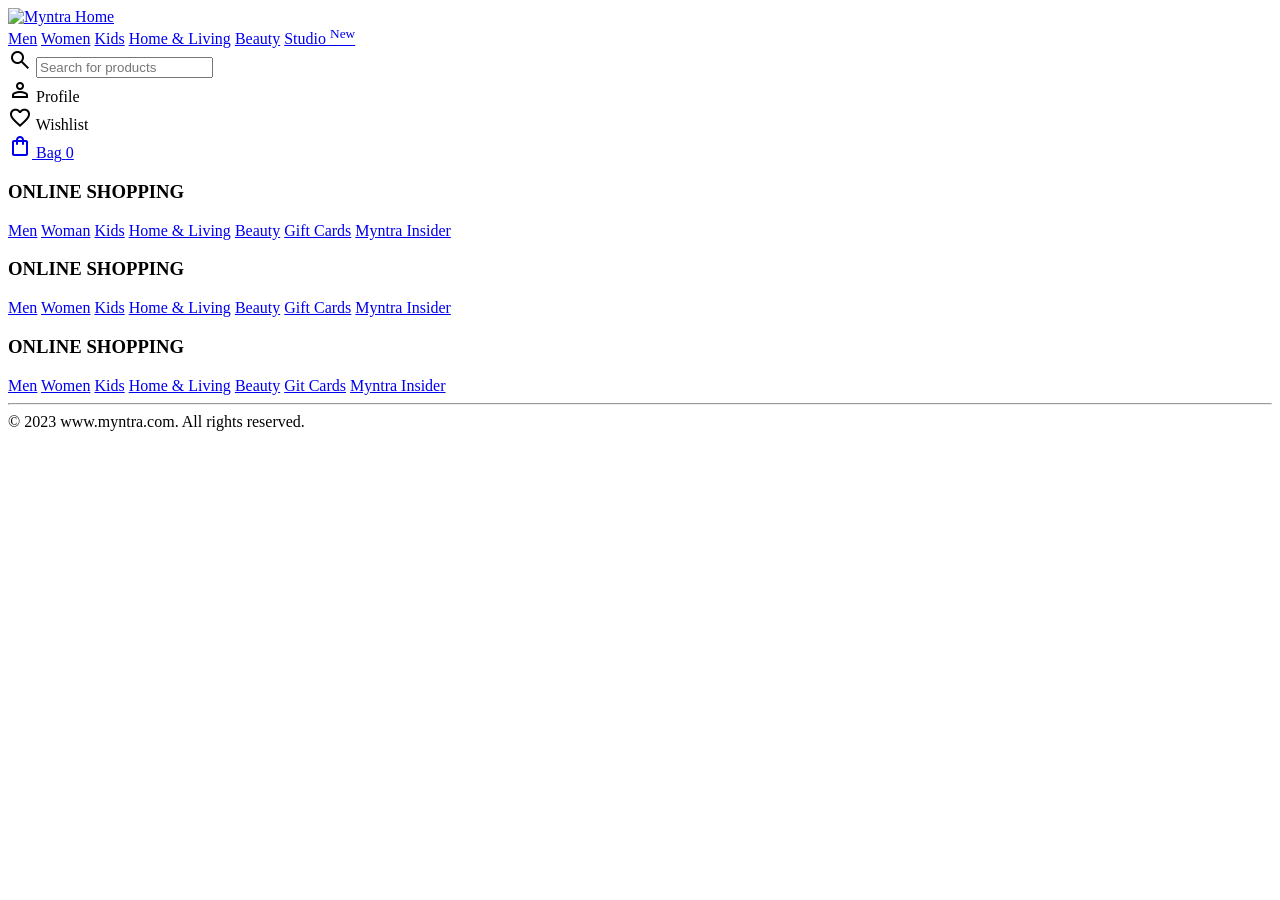
==== index.html @ 68592dbe "Create index.html" ====
<!DOCTYPE html>
<html lang="en">
<head>
  <link rel="stylesheet" href="index.css">
  <link rel="stylesheet" href="bag.css">
  <link rel="stylesheet" href="https://fonts.googleapis.com/css2?family=Material+Symbols+Outlined:opsz,wght,FILL,GRAD@20..48,100..700,0..1,-50..200">
  <title>Myntra Clone</title>
</head>
<body>
  <header>
    <div class = "logo-container">
      <a href="#"><img class="myntra_home" src="images/Myntra_logo.webp" alt="Myntra Home"></a>
    </div>
    <nav class="nav_bar">
      <a href="#">Men</a>
      <a href="#">Women</a>
      <a href="#">Kids</a>
      <a href="#">Home & Living</a>
      <a href="#">Beauty</a>
      <a href="#">Studio <sup>New</sup></a>
    </nav>
    <div class="search_bar">
      <span class="material-symbols-outlined search_icon">search</span>
      <input class="search_input" placeholder="Search for products">
      </div>
      <div class="action_bar">
        <div class="action_container">
          <span class="material-symbols-outlined action_icon">person</span>
          <span class="action_name">Profile</span>
        </div>
        <div class="action_container">
          <span class="material-symbols-outlined action_icon">favorite</span>
          <span class="action_name">Wishlist</span>
        </div>
        <a class="action_container" href="bags/bag.html">
          <span class="material-symbols-outlined action_icon">shopping_bag</span>
          <span class="action_name">Bag</span>
          <span class="bag-item-count">0</span>
        </a>
      </div>
  </header>
  <main>
    <div class="items-container">
    </div>
  </main>
  <footer>
    <div class="footer_container">
      <div class="footer_column">
        <h3>
          ONLINE SHOPPING
        </h3>
        <a href="#">Men</a>
        <a href="#">Woman</a>
        <a href="#">Kids</a>
        <a href="#">Home & Living</a>
        <a href="#">Beauty</a>
        <a href="#"> Gift Cards</a>
        <a href="#">Myntra Insider</a>
      </div>
      <div class="footer_column">
        <h3>ONLINE SHOPPING</h3>
        <a href="#">Men</a>
        <a href="#">Women</a>
        <a href="#">Kids</a>
        <a href="#">Home & Living</a>
        <a href="#">Beauty</a>
        <a href="#">Gift Cards</a>
        <a href="#">Myntra Insider</a>
      </div>
      <div class="footer_column">
        <h3>ONLINE SHOPPING</h3>
        <a href="#">Men</a>
        <a href="#">Women</a>
        <a href="#">Kids</a>
        <a href="#">Home & Living</a>
        <a href="#">Beauty</a>
        <a href="#">Git Cards</a>
        <a href="#">Myntra Insider</a>
      </div>
    </div>
    <hr>
    <div class="copyright">
      © 2023 www.myntra.com. All rights reserved.
    </div>
  </footer>
  <script src="items.js"></script>
</body>
</html>
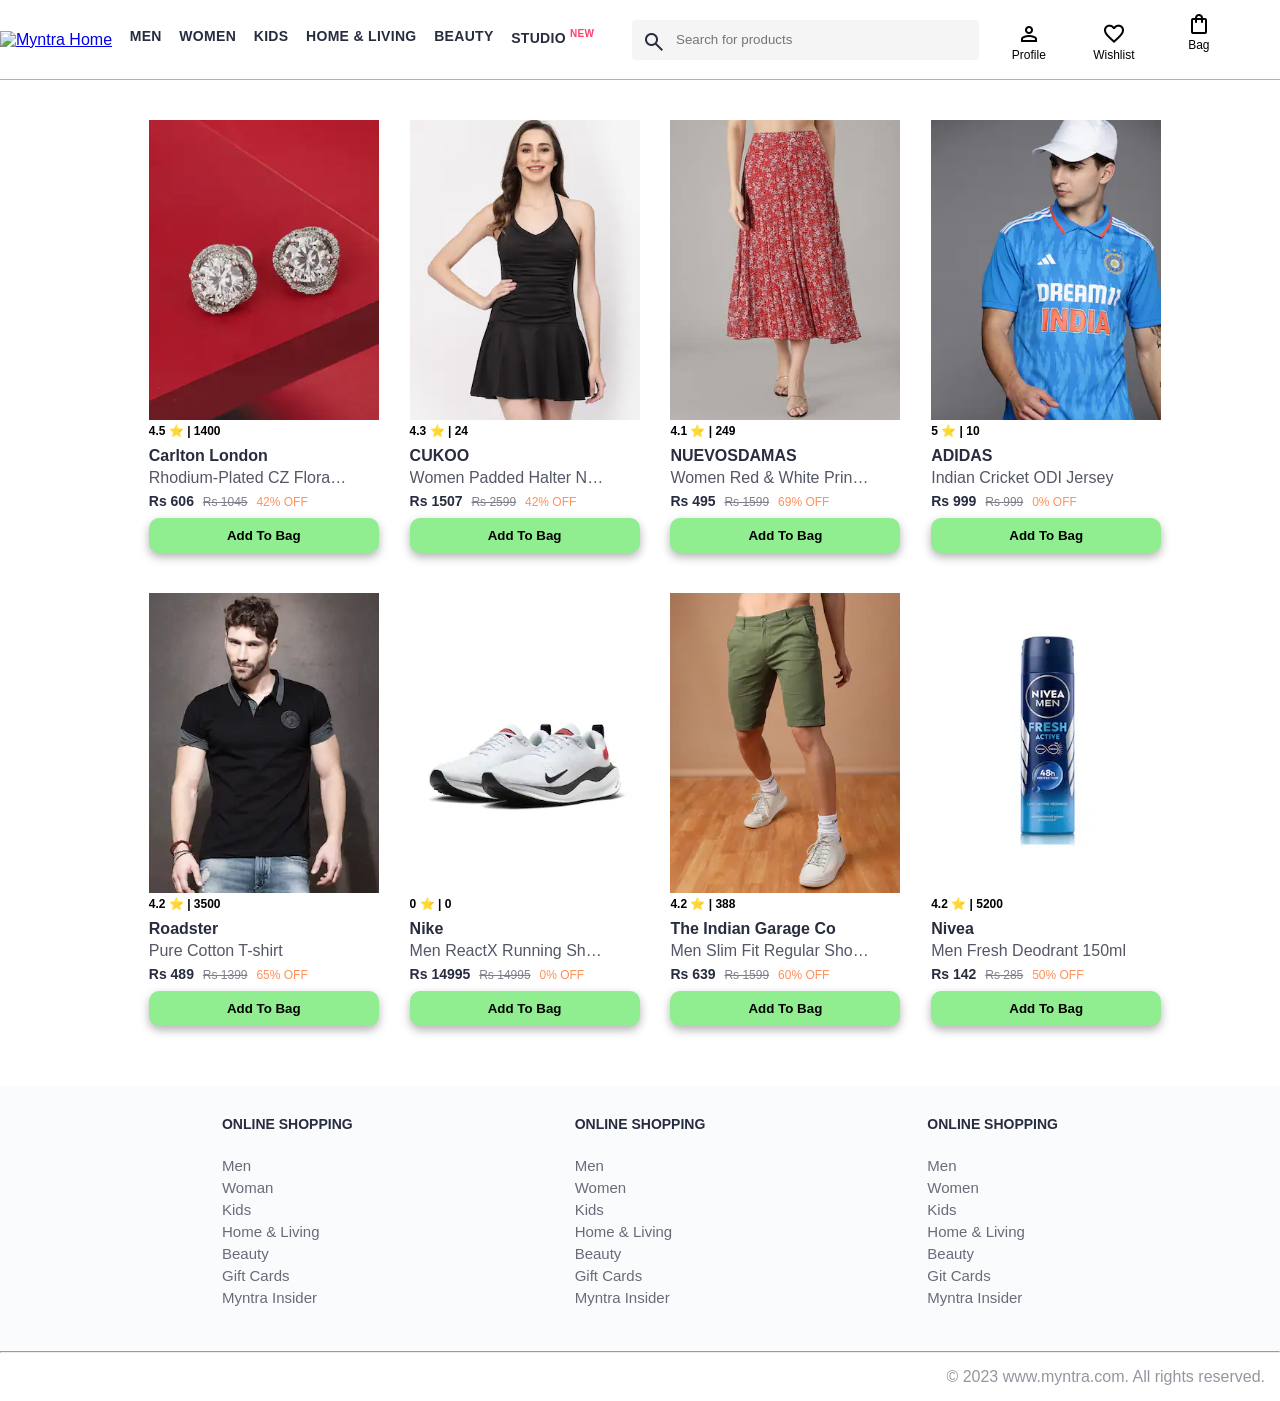
==== commit 0a9633a6: "Update index.html" ====
--- a/index.html
+++ b/index.html
@@ -9,7 +9,7 @@
 <body>
   <header>
     <div class = "logo-container">
-      <a href="#"><img class="myntra_home" src="images/Myntra_logo.webp" alt="Myntra Home"></a>
+      <a href="#"><img class="myntra_home" src="images/Myntra_logo(1).webp" alt="Myntra Home"></a>
     </div>
     <nav class="nav_bar">
       <a href="#">Men</a>
--- a/index.css
+++ b/index.css
@@ -0,0 +1,289 @@
+* {
+    margin: 0;
+    padding: 0;
+    font-family: Assistant,-apple-system,BlinkMacSystemFont,Segoe UI,Roboto,Helvetica,Arial,sans-serif;
+    box-sizing: border-box;
+}
+header {
+    display: flex;
+    background-color: #ffffff;
+    height: 80px;
+    justify-content: space-between;
+    align-items: center;
+    border-bottom: 1px solid #b6b1b1;
+}
+.myntra_home {
+    height: 45px;
+}
+.logo_container {
+    margin-left: 4%;
+}
+.action_bar {
+    margin-right: 4%;
+}
+.nav_bar {
+    display: flex;
+    min-width: 500px;
+    justify-content: space-evenly;
+}
+.nav_bar a {
+    font-size: 14px;
+    letter-spacing: .3px;
+    color: #282c3f;
+    font-weight: 700;
+    text-transform: uppercase;
+    text-decoration: none;
+    padding: 28px 0;
+    border-bottom: 5px solid #ffffff;
+}
+.nav_bar a:hover {
+    border-bottom: 4px solid #f54e77;
+}
+
+.nav_bar a sup {
+    color: #ff3f6c;
+    font-size: 10px;
+}
+
+.search_bar {
+    height: 40px;
+    min-width: 200px;
+    flex-grow: 1;
+    max-width: 450px;
+    margin: 0 20px;
+    display: flex;
+    align-items: center;
+}
+.search_icon {
+    box-sizing: content-box;
+    height: 20px;
+    padding: 10px;
+    background-color: #f5f5f6;
+    color: #282c3f;
+    font-weight: 300;
+    border-radius: 4px 0 0 4px;
+}
+.search_input {
+    color: #696e79;
+    background-color: #f5f5f6;
+    flex-grow: 1;
+    height: 40px;
+    border: 0;
+    border-radius: 0 4px 4px 0;
+}
+
+.action_bar {
+    display: flex;
+    min-width: 180px;
+    justify-content: center;
+    align-items: center;
+    gap: 25px;
+}
+
+.action_container {
+    display: flex;
+    flex-direction: column;
+    align-items: center;
+}
+
+/* Main section */
+.banner_container {
+    margin: 40px 0;
+}
+.banner_image {
+    width: 100%;
+}
+
+.category_heading {
+    text-transform: uppercase;
+    color: #3e4152;
+    letter-spacing: .15em;
+    font-size: 1.8em;
+    margin: 50px 0 10px 30px;
+    max-height: 5em;
+    font-weight: 700;
+}
+
+.category-items, .items-container {
+    width: 80%;
+    margin: 50px 10%;
+    display: flex;
+    flex-wrap: wrap;
+    justify-content: space-evenly;
+    column-gap: 20px;
+    row-gap: 20px;
+    object-fit: cover;
+}
+
+.sale_item {
+    width: 250px;
+}
+
+.footer_container {
+    padding: 30px 0px 40px 0px;
+    background: #FAFBFC;
+    display: flex;
+    justify-content: space-evenly;
+    margin-top: 60px;
+}
+
+.footer_column {
+    display: flex;
+    flex-direction: column;
+}
+
+.footer_column h3 {
+    color: #282c3f;
+    font-size: 14px;
+    margin-bottom: 25px;
+}
+
+.footer_column a {
+    color: #696b79;
+    font-size: 15px;
+    text-decoration: none;
+    padding-bottom: 5px;
+}
+
+.copyright {
+    color: #94969f;
+    text-align: end;
+    padding: 15px;
+}
+.action_icon{
+  font-size: 12px;
+  margin-top: 4px;
+}
+.action_name{
+  font-size: 12px;
+}
+.action_container{
+  gap: 2px;
+  display: flex;
+  flex-direction: column;
+  align-items: center;
+  width: 60px;
+}
+.items-container{
+    width: 80%;
+    margin-left: 10%;
+    margin-top: 40px;
+    margin-bottom: 40px;
+    gap: 40px;
+
+}
+.item-container{
+    width: 200px;
+
+}
+.item-image1{
+    width: 230px;
+    height: 300px;
+
+}
+.rating{
+    font-size: 12px;
+    font-weight: 700;
+
+}
+.company-name{
+    font-size: 16px;
+    font-weight: 700;
+    line-height: 1;
+    color: #282c3f;
+    margin-bottom: 6px;
+    overflow: hidden;
+    text-overflow: ellipsis;
+    white-space: nowrap;
+    margin-top: 10px;
+
+}
+.item-name{
+    color: #535766;
+    font-family: 14px;
+    line-height: 1;
+    margin-top: 0px;
+    margin-bottom: 0px;
+    overflow: hidden;
+    text-overflow: ellipsis;
+    white-space: nowrap;
+    font-weight: 400;
+    display: block;
+
+}
+.price{
+    font-size: 14px;
+    line-height: 15px;
+    color: #282c3f;
+    white-space: nowrap;
+    margin-top: 8px;
+
+}
+.current-price{
+    font-size: 14px;
+    font-weight: 700;
+    color: #282c3f;
+
+}
+.original-price{
+    font-size: 12px;
+    font-weight: 400;
+    text-decoration: line-through;
+    margin-left: 5px;
+    color: #7e818c;
+
+
+}
+.discount{
+    color: #ff905a;
+    font-size: 12px;
+    font-weight: 400;
+    margin-left: 5px;
+    
+}
+.btn-add-bag{
+    background-color: lightgreen;
+    border: none;
+    padding: 5 px 15 px;
+    border-radius: 10px;
+    height: 35px;
+    width: 230px;
+    margin-top: 8px;
+    cursor: pointer;
+    color: black;
+    font-weight: 700;
+    transition: all 0.3s ease;
+    box-shadow: 0 4px 10px rgba(0,0,0,0.3)
+
+}
+.btn-add-bag:hover{
+  transform:scale(1.1);
+  box-shadow:0 10px 25px rgba(0,0,0,0.5);
+}
+.btn-add-bag:active{
+  transform: scale(0.95);
+}
+
+.bag-item-count{
+    background-color: #f16565;
+    white-space: nowrap;
+    text-align: center;
+    line-height: 18px;
+    padding: 0 6px;
+    height: 18px;
+    position: relative;
+    border-radius: 50%;
+    font-size: 12px;
+    color: #fff;
+    left: 13px;
+    top: -44px;
+    font-weight: 700;
+    cursor: pointer;
+
+}
+.action_container {
+    text-decoration: none;
+}
+a.action_container:link {
+    color:black;
+}
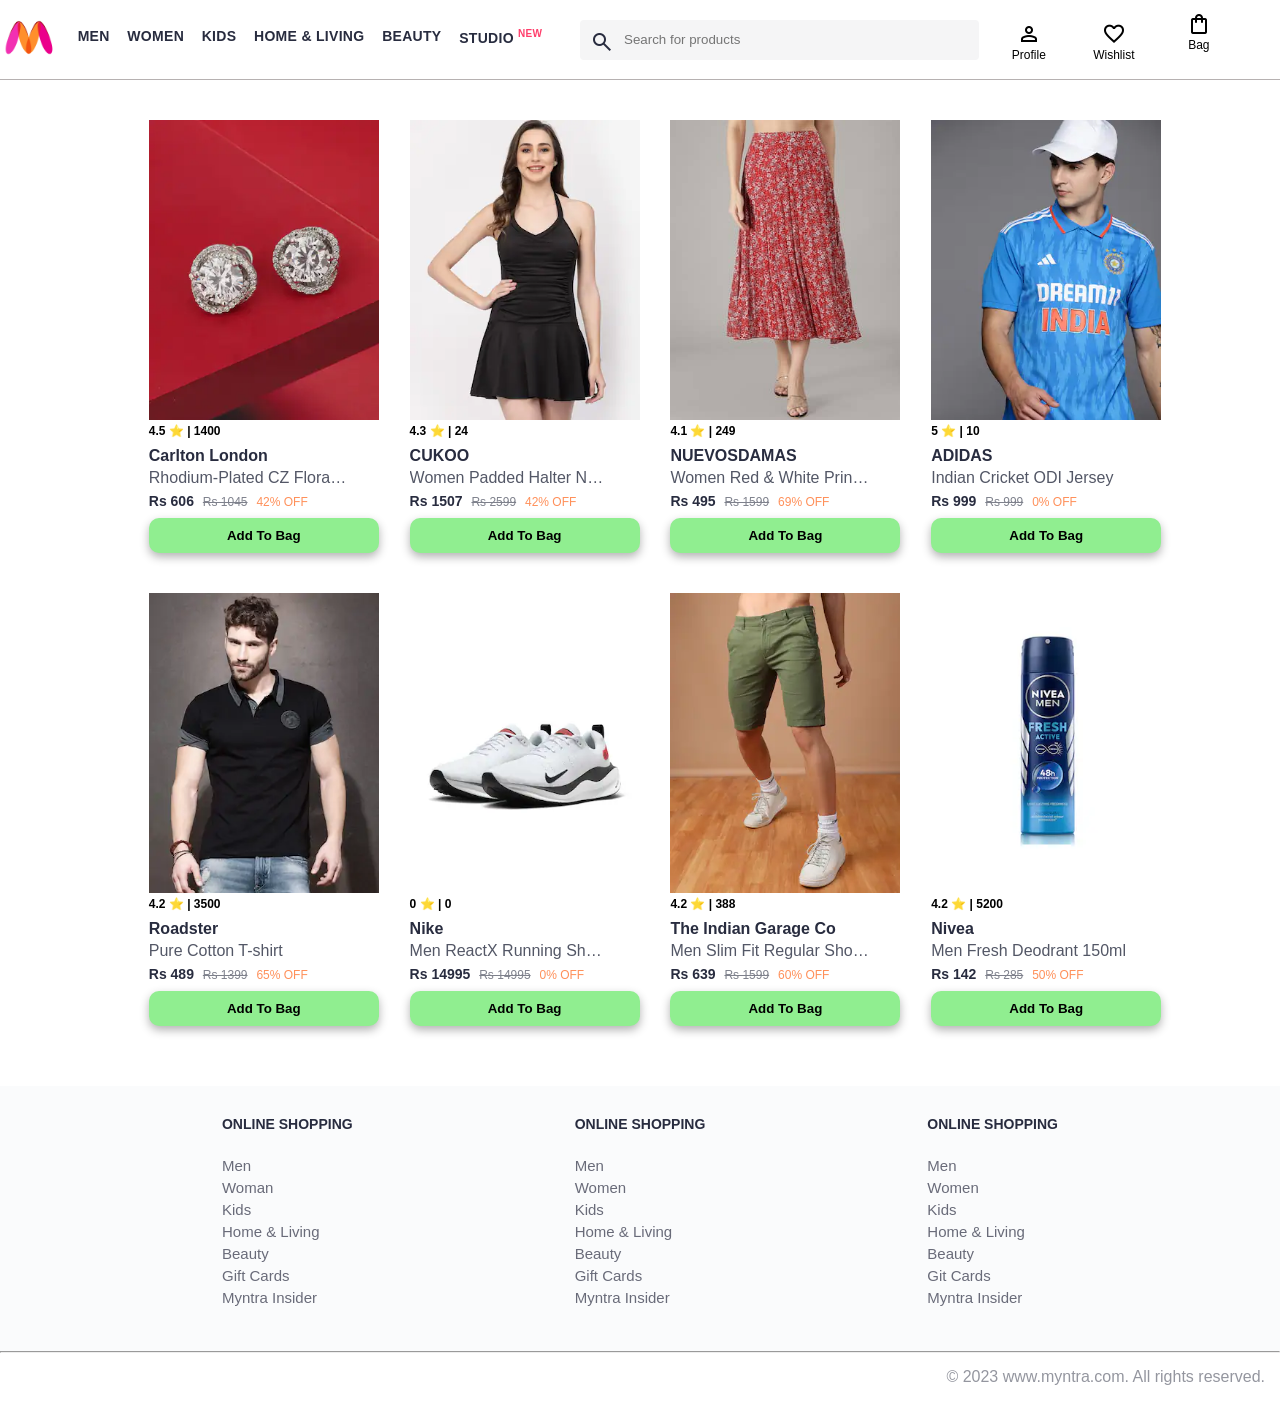
==== commit b668f0d0: "Update index.html" ====
--- a/index.html
+++ b/index.html
@@ -9,7 +9,7 @@
 <body>
   <header>
     <div class = "logo-container">
-      <a href="#"><img class="myntra_home" src="images/Myntra_logo(1).webp" alt="Myntra Home"></a>
+      <a href="#"><img class="myntra_home" src="images/myntra_logo.webp" alt="Myntra Home"></a>
     </div>
     <nav class="nav_bar">
       <a href="#">Men</a>
